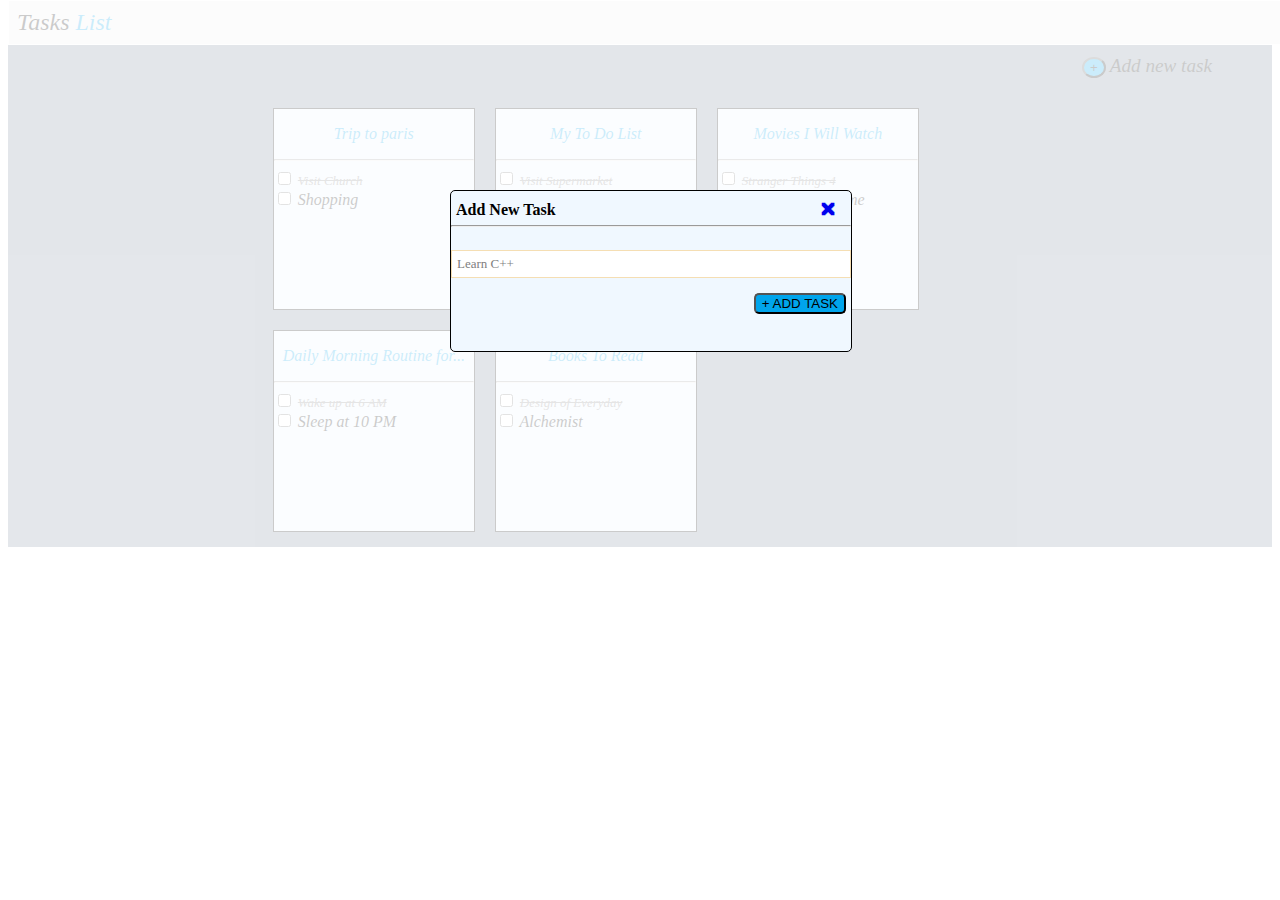
==== index1.html @ c0eddbb8 "PROJECT COMPLETED" ====
<!DOCTYPE html>
<html lang="en">
<head>
    <meta charset="UTF-8">
    <meta http-equiv="X-UA-Compatible" content="IE=edge">
    <meta name="viewport" content="width=device-width, initial-scale=1.0">
    <title>Page 2</title>
    <link rel="stylesheet" href="./style.css">
</head>
<body>
    <div class="page2">
        <div class="Toph">
            <div class="heading" >Tasks <span class="heading1">List</span></div>
        </div>
    
        <div class="main">
        
        <div class="task"> 
             <button class="circle">+</button>
                <a href="./index2.html" class="task1"> Add new task </a>
            </div>
    
        <div class="Container">
            
            <div class="list1">
                <p> Trip to paris</p>
                <hr>
               <form  class="l1" >
    
                <input id="checkbox" type="checkbox" name="Trip to paris" value="Visit church" />
                <label for="Visit church"><span class="options  strike">Visit Church</span></label>
                <br>
                <input id="checkbox"type="checkbox" name="Trip to paris" value="Shopping" />
                <label for="Shopping"><span class="options">Shopping</span></label>
                
               </form>
               
            </div>
            <div class=" list1 list2">
                <p> My To Do List</p>
                <hr>
               <form>
    
                <input id="checkbox" type="checkbox" name="My To Do List" value=">Visit Supermarket" />
                <label for=">Visit Supermarket"><span class="options strike">Visit Supermarket</span></label>
                <br>
                <input id="checkbox"type="checkbox" name="My To Do List" value="Buy Vegetable" />
                <label for="Buy Vegetable"><span class="options">Buy Vegetable</span></label>
                
               </form>
               
            </div>
            <div class="list1 list3">
                <p> Movies I Will Watch</p>
                <hr>
               <form>
    
                <input id="checkbox" type="checkbox" name="Movies I Will Watch" value="Stranger Things 4" />
                <label for="Stranger Things 4"><span class="options  strike">Stranger Things 4</span></label>
                <br>
                <input id="checkbox"type="checkbox" name="Movies I Will Watch" value="Avengers Endgame" />
                <label for="Avengers Endgame"><span class="options">Avengers Endgame</span></label>
                
               </form>
               
            </div>
            <div class="list1 list4">
                <p> Daily Morning Routine for...</p>
                <hr>
               <form>
    
                <input id="checkbox" type="checkbox" name="Daily Morning Routine for..." value="Wake up at 6 AM" />
                <label for="Wake up at 6 AM"><span class="options  strike">Wake up at 6 AM</span></label>
                <br>
                <input id="checkbox"type="checkbox" name="Daily Morning Routine for..." value="Sleep at 10 PM" />
                <label for="Sleep at 10 PM"><span class="options">Sleep at 10 PM</span></label>
                
               </form>
               
            </div>
            <div class="list1 list5">
                <p> Books To Read</p>
                <hr>
               <form>
    
                <input id="checkbox" type="checkbox" name="Books To Read" value="Design of Everyday" />
                <label for="Design of Everyday"><span class="options  strike">Design of Everyday</span></label>
                <br>
                <input id="checkbox"type="checkbox" name="Books To Read" value="Alchemist" />
                <label for="Alchemist"><span class="options">Alchemist</span></label>
                
               </form>
               
            </div>
        </div>
    </div>
    </div>

    <div class="newtask">
        <h4 class="newtaskh">Add New Task <a href="./index.html"><span class="x">🗙</span></a>
        </h4>
        <hr class="hr2">
        <div class="learn"> Learn C++</div>
        <div> <a href="./index2.html"><button class="Atask">+ ADD TASK</button></a></div>
    </div>
</body>
</html>
---- style.css ----
.main{
    background-color:lightslategray;
}
.Toph{
    border: 1px solid white;
    width:100%; margin-top: -8px;
    background-color:whitesmoke;
    cursor:pointer;
    font-style: italic; font-size: x-large;
    padding: 8px;
}

.heading{
    color: black;
    font-size: x-large;
}

.heading1{
    color:#00A5EC;
    font-size: x-large;
}

.task{
    text-align: right;
    position: relative; top: 10px; right: 60px;
}
.task1{
    color: black;
    text-decoration: none;
    font-style: italic;
    font-size: larger;
    
}

.circle{
    border-radius:50%;
    background-color:#00A5EC; cursor: pointer;
}
.list1{
    border: 1px solid black;
    height: 200px; width: 200px;
    margin: 10px;
    cursor: pointer;
    background-color: aliceblue;
    font-style: italic;
}

.strike{
    text-decoration: line-through;
    font-size: small;
    color:grey;
}

.Container{
    border: 2px solid lightslategray;
    width: 750px; height: 450px;
    display: flex;
    flex-wrap: wrap;
    align-content:center;
    margin-left:20%; margin-top: 2%;
}

p{
    text-align: center;
    color:#00A5EC;
}

form{
    cursor: pointer;
}
.options{
    cursor: pointer;
    
}

.page2{
    opacity:0.2;
}

.newtask{
    border: 1px solid black;
    height: 160px; width: 400px;
    cursor:pointer;
    position: absolute; top: 190px; left: 450px;
    background-color: aliceblue;
    border-radius: 5px;
}
.newtaskh{
    padding-left: 5px; margin-top: 10px;
}

.hr2{
    position: relative; top:-15px;
}
.learn{
    border: 1px solid wheat;
    background-color:white;
    padding: 5px;
    font-size: small;
    color: grey;
}

.Atask{
    float: right; 
    position: relative; top: 15px; right: 5px;
    background-color:#00A5EC;
    cursor: pointer;
    border-radius: 5px;
}

.p3{
    background-color: lightslategray;
}

.page3list{
    border: 1px solid black;
    height: 200px; width: 400px;
    cursor: pointer;
    background-color: aliceblue;
    font-style: italic; font-size: larger;
    position: absolute; top: 34%; left: 36%;
}

.taskpg3{
    text-align: center;
    position: absolute; top: 150px; left: 55%;
}

.taskp3{
    color: black;
    text-decoration: none;
    font-style: italic;
    font-size: larger;
}
.circle3{
    background-color: gray;
    color: white; border-radius: 50%;
    cursor: pointer;
}
.backp3{
    text-decoration: none;
    color: black;
}
.backpg3{
    text-align: center;
    position: absolute; top: 153px; left: 38%;
}

.x{
    float: right;
    position: relative; right: 15px;
}
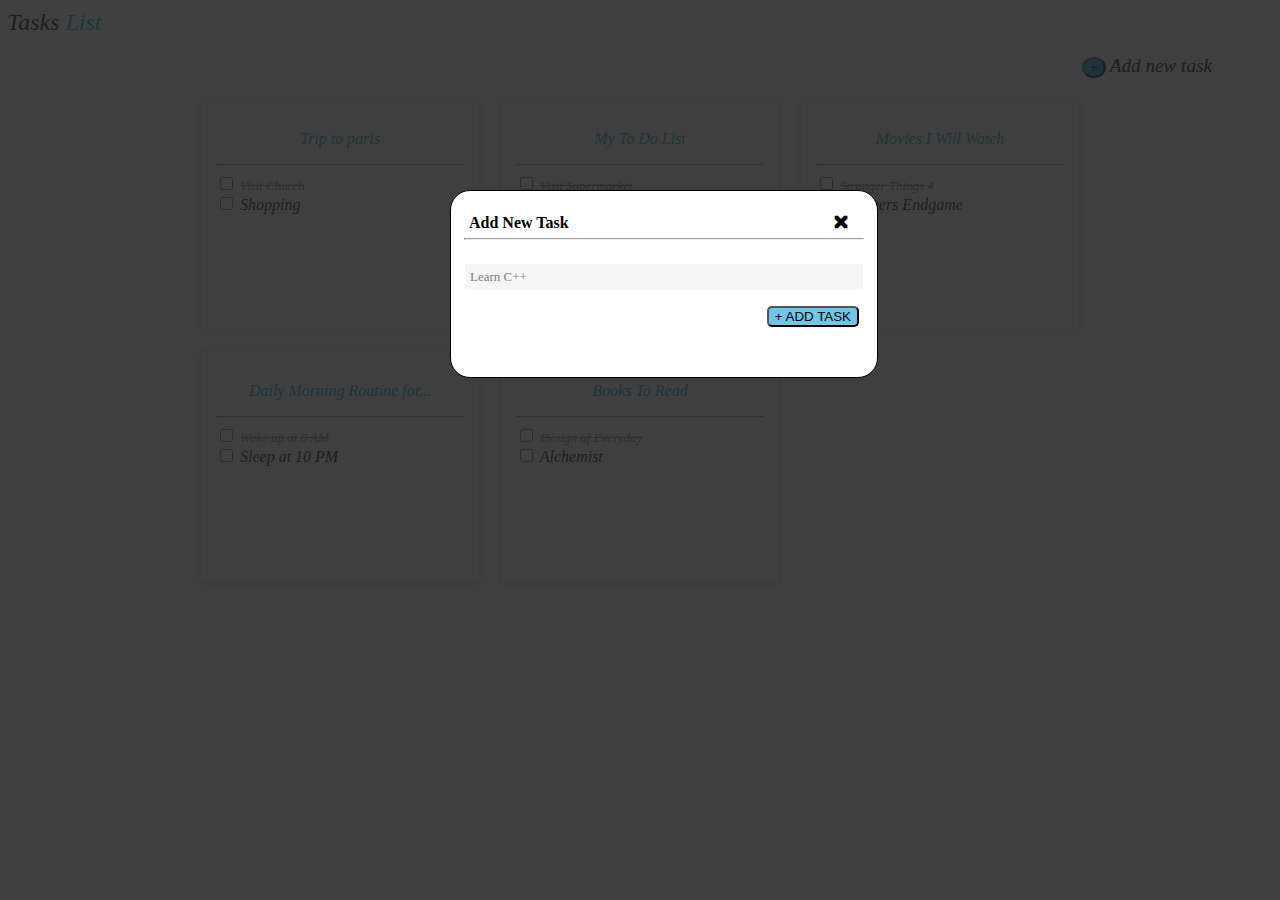
==== commit 6125d241: "Ui Changes" ====
--- a/index1.html
+++ b/index1.html
@@ -8,7 +8,7 @@
     <link rel="stylesheet" href="./style.css">
 </head>
 <body>
-    <div class="page2">
+    <div >
         <div class="Toph">
             <div class="heading" >Tasks <span class="heading1">List</span></div>
         </div>
@@ -96,12 +96,12 @@
     </div>
     </div>
 
-    <div class="newtask">
+    <div class="newtask page2">
         <h4 class="newtaskh">Add New Task <a href="./index.html"><span class="x">🗙</span></a>
         </h4>
         <hr class="hr2">
         <div class="learn"> Learn C++</div>
-        <div> <a href="./index2.html"><button class="Atask">+ ADD TASK</button></a></div>
+        <div> <button class="Atask">+ ADD TASK</button></div>
     </div>
 </body>
 </html>--- a/style.css
+++ b/style.css
@@ -1,13 +1,19 @@
 
-.main{
-    background-color:lightslategray;
+body{
+    background-color: whitesmoke;
+    overflow-y: hidden;
 }
+
 .Toph{
     border: 1px solid white;
-    width:100%; margin-top: -8px;
-    background-color:whitesmoke;
-    cursor:pointer;
-    font-style: italic; font-size: x-large;
+    width: 100%;
+    margin-top: -8px;
+    position: relative;
+    left: -10px;
+    background-color: white;
+    cursor: pointer;
+    font-style: italic;
+    font-size: x-large;
     padding: 8px;
 }
 
@@ -37,13 +43,31 @@
     border-radius:50%;
     background-color:#00A5EC; cursor: pointer;
 }
-.list1{
-    border: 1px solid black;
-    height: 200px; width: 200px;
+
+.Container {
+    width: 900px;
+    display: grid;
+    grid-template-columns: repeat(3, 1fr);
+    margin: auto;
+    padding: 20px;
+}
+
+.list1 {
+    border: 1px solid #e0e0e0; 
+    position: relative;
+    width: auto;
+    height: 200px; 
+    cursor: pointer;
+    background-color: #f5f5f5; 
+    font-style: italic;
+    box-shadow: 0 2px 5px rgba(0, 0, 0, 0.1); 
+    padding: 15px; 
     margin: 10px;
-    cursor: pointer;
-    background-color: aliceblue;
-    font-style: italic;
+    transition: transform 0.3s ease; 
+}
+
+.list1:hover {
+    transform: scale(1.05);
 }
 
 .strike{
@@ -52,18 +76,11 @@
     color:grey;
 }
 
-.Container{
-    border: 2px solid lightslategray;
-    width: 750px; height: 450px;
-    display: flex;
-    flex-wrap: wrap;
-    align-content:center;
-    margin-left:20%; margin-top: 2%;
-}
 
 p{
     text-align: center;
     color:#00A5EC;
+    
 }
 
 form{
@@ -74,17 +91,22 @@
     
 }
 
-.page2{
-    opacity:0.2;
+.page2 {
+    box-shadow: rgba(33, 33, 33, 0.86) 1px 1px 0px 1000px; 
 }
+
 
 .newtask{
     border: 1px solid black;
-    height: 160px; width: 400px;
-    cursor:pointer;
-    position: absolute; top: 190px; left: 450px;
-    background-color: aliceblue;
-    border-radius: 5px;
+    height: 160px;
+    width: 400px;
+    cursor: pointer;
+    position: absolute;
+    top: 190px;
+    left: 450px;
+    background-color: white;
+    border-radius: 20px;
+    padding: 13px;
 }
 .newtaskh{
     padding-left: 5px; margin-top: 10px;
@@ -94,8 +116,8 @@
     position: relative; top:-15px;
 }
 .learn{
-    border: 1px solid wheat;
-    background-color:white;
+    border: 1px solid white;
+    background-color:whitesmoke;
     padding: 5px;
     font-size: small;
     color: grey;
@@ -104,22 +126,32 @@
 .Atask{
     float: right; 
     position: relative; top: 15px; right: 5px;
-    background-color:#00A5EC;
+    background-color:#71c5e9;
     cursor: pointer;
     border-radius: 5px;
 }
 
 .p3{
-    background-color: lightslategray;
+    background-color: rgb(225, 224, 224);
 }
 
 .page3list{
     border: 1px solid black;
-    height: 200px; width: 400px;
+    height: 200px;
+    width: 400px;
     cursor: pointer;
-    background-color: aliceblue;
-    font-style: italic; font-size: larger;
-    position: absolute; top: 34%; left: 36%;
+    background-color: white;
+    font-style: italic;
+    font-size: larger;
+    position: relative;
+    top: 180px;
+    border-radius: 22px;
+    margin: auto;
+}
+
+.page2-button-set{
+    position: relative;
+    margin: auto;
 }
 
 .taskpg3{
@@ -150,5 +182,6 @@
 .x{
     float: right;
     position: relative; right: 15px;
+   color: black;
 }
   
